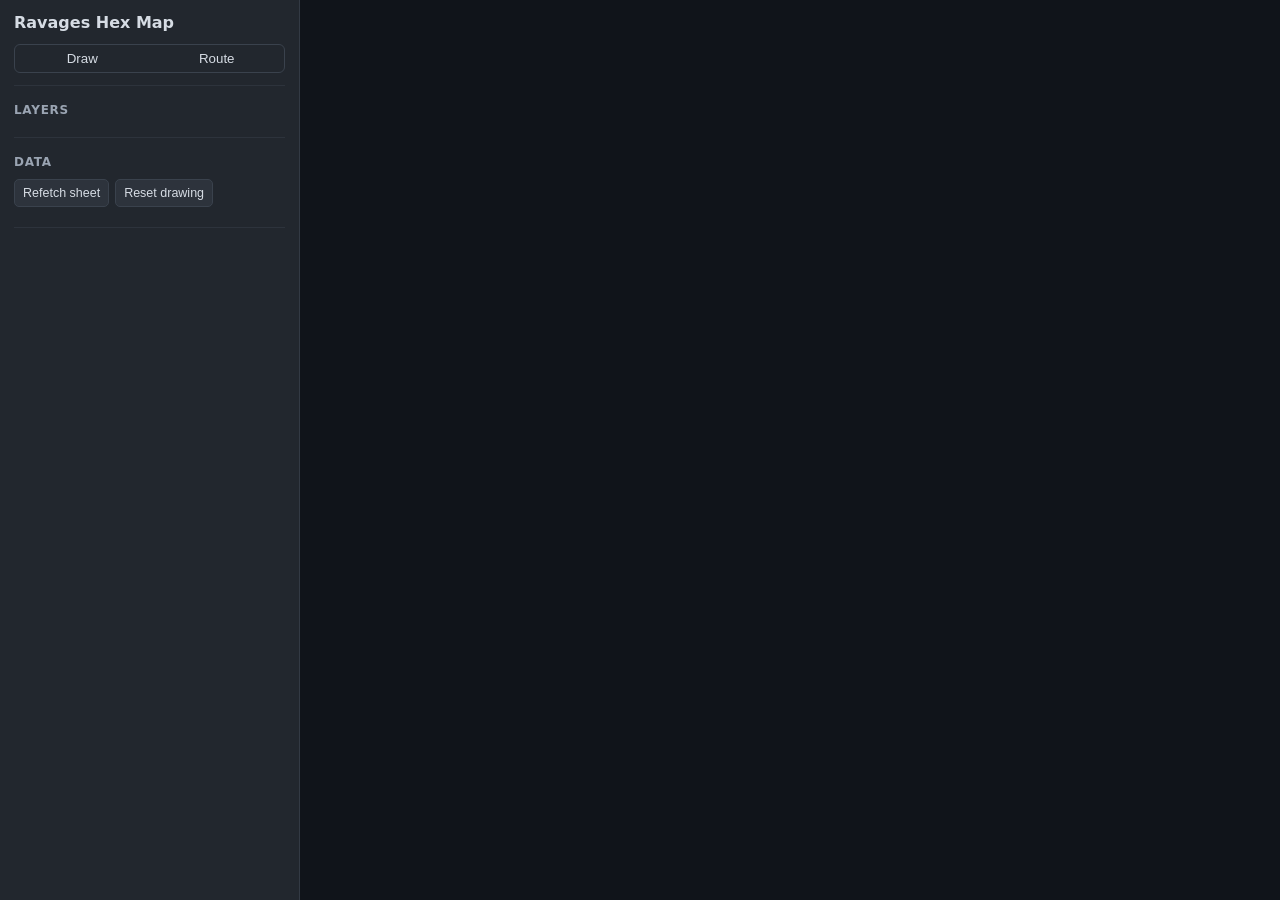
==== index.html @ b4e08658 "Ravages hex map: static site for GitHub Pages" ====
<!DOCTYPE html>
<html lang="en">
<head>
<meta charset="utf-8">
<title>Ravages Hex Map</title>
<meta http-equiv="refresh" content="0; url=rotmap/">
<link rel="canonical" href="rotmap/">
</head>
<body style="font:14px/1.5 system-ui,sans-serif;background:#1c2128;color:#d6dce4;padding:2em">
<p>Redirecting to <a href="rotmap/" style="color:#7ab8ff">the map</a>&hellip;</p>
</body>
</html>
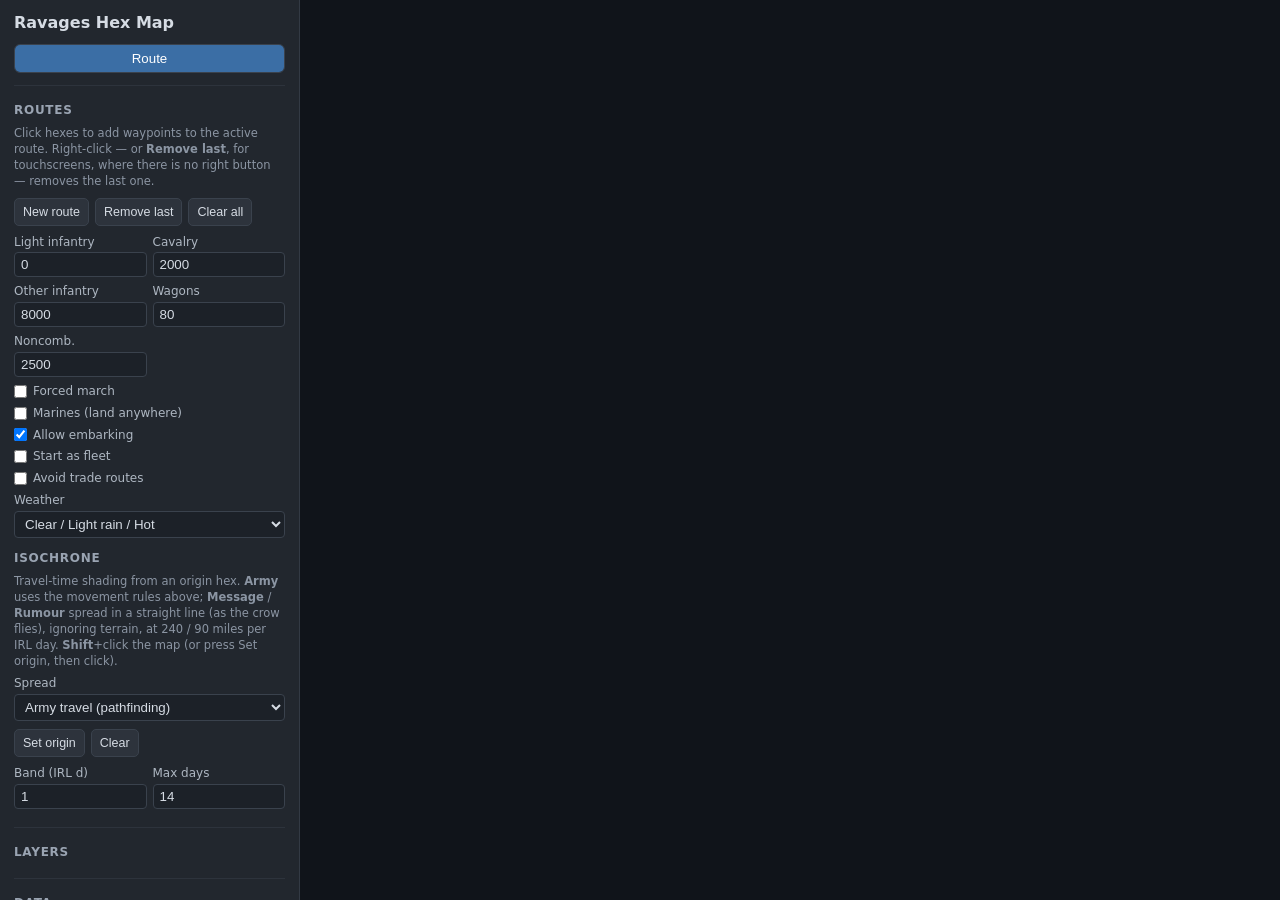
==== commit 34ae76f9: "update" ====
--- a/index.html
+++ b/index.html
@@ -2,6 +2,7 @@
 <html lang="en">
 <head>
 <meta charset="utf-8">
+<meta name="viewport" content="width=device-width, initial-scale=1">
 <title>Ravages Hex Map</title>
 <meta http-equiv="refresh" content="0; url=rotmap/">
 <link rel="canonical" href="rotmap/">
